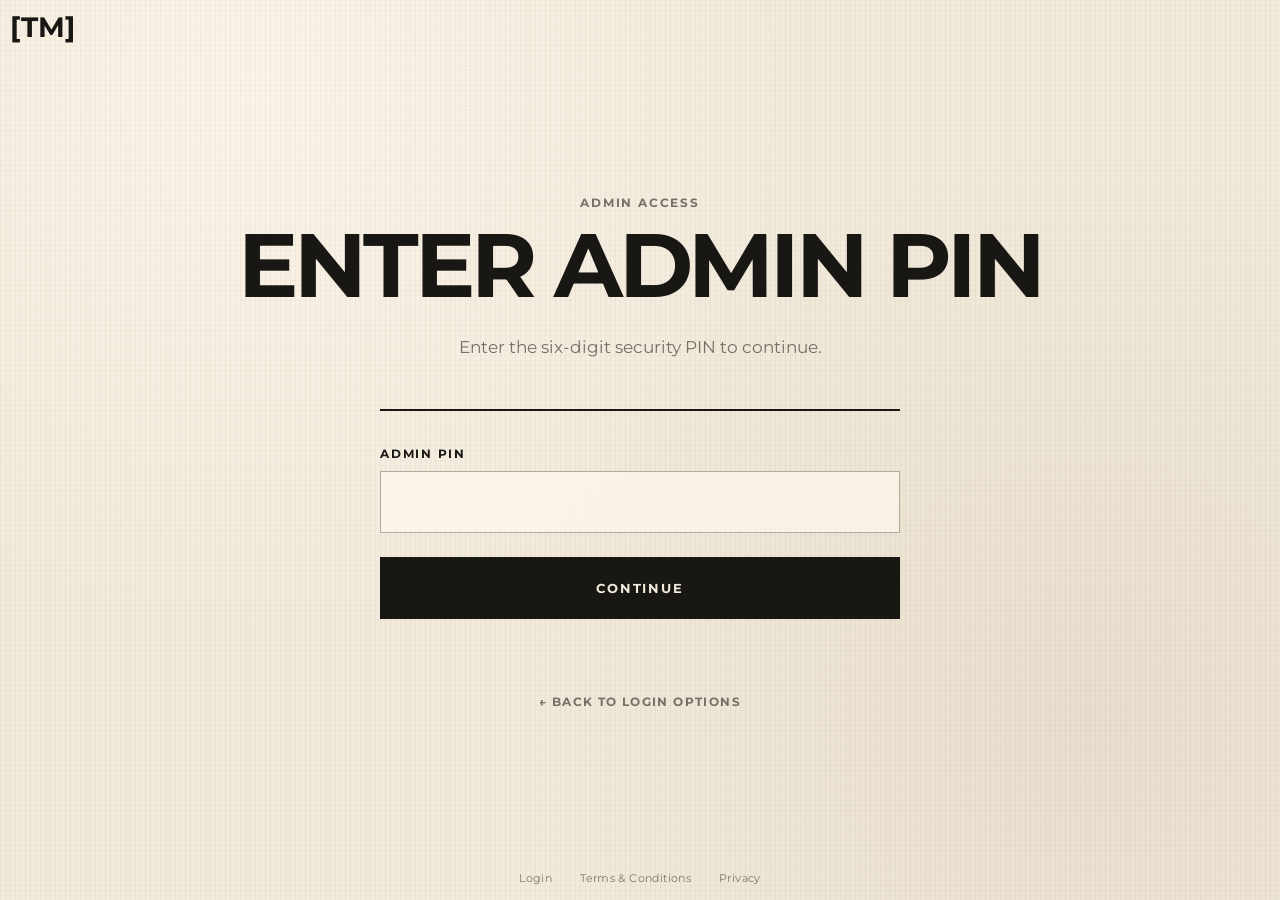
==== admin-pin.html @ 0ee7aaf1 "Add footer, legal pages, and role-based login flow" ====
<!doctype html><html lang="en"><head><meta charset="utf-8"><meta name="viewport" content="width=device-width,initial-scale=1"><title>Admin Access | Trinicle Marketing</title><link rel="stylesheet" href="auth.css"><link rel="stylesheet" href="footer.css"></head><body><a class="site-mark" href="index.html">[TM]</a><main class="auth-page"><section class="auth-shell"><p class="role-name">Admin access</p><h1>Enter Admin PIN</h1><p class="intro">Enter the six-digit security PIN to continue.</p><form class="auth-form" id="pin-form"><div class="field"><label for="admin-pin">Admin PIN</label><input class="pin-input" id="admin-pin" type="password" inputmode="numeric" pattern="[0-9]{6}" maxlength="6" required></div><button type="submit">Continue</button><p class="form-message" id="pin-message" aria-live="polite"></p></form><a class="back-link" href="login.html">← Back to login options</a></section></main><footer class="site-footer" aria-label="Website links"><a href="login.html">Login</a><a href="terms.html">Terms &amp; Conditions</a><a href="privacy.html">Privacy</a></footer><script src="login.js"></script></body></html>
---- auth.css ----
@import url('https://fonts.googleapis.com/css2?family=Montserrat:wght@400;500;600;700&display=swap');:root{--ink:#191714;--paper:#f2eadb;--blue:#165dff;--muted:#777067}*{box-sizing:border-box}html,body{min-height:100%;margin:0}body{color:var(--ink);background-color:var(--paper);background-image:linear-gradient(90deg,#7f6b5210 1px,transparent 1px),linear-gradient(#7f6b5208 1px,transparent 1px),radial-gradient(circle at 20% 10%,#fff9eeaa,transparent 42%),radial-gradient(circle at 85% 80%,#8e76551a,transparent 45%);background-size:5px 5px,5px 5px,100% 100%,100% 100%;font-family:"Montserrat",sans-serif}.site-mark{position:absolute;top:10px;left:10px;color:var(--ink);font-size:clamp(1.35rem,2.2vw,2.2rem);font-weight:700;text-decoration:none;transition:color .2s}.site-mark:hover,.site-mark:focus-visible{color:var(--blue);outline:none}.auth-page{display:grid;min-height:calc(100vh - 42px);place-items:center;padding:90px 22px 55px}.auth-shell{width:min(820px,100%);text-align:center}.auth-shell h1{margin:0;font-size:clamp(2.4rem,7vw,6rem);font-weight:700;line-height:.96;letter-spacing:-.045em;text-transform:uppercase}.intro{max-width:590px;margin:24px auto 48px;color:var(--muted);font-size:clamp(.95rem,1.4vw,1.08rem);line-height:1.7}.role-grid{display:grid;grid-template-columns:repeat(3,minmax(0,1fr));gap:18px}.role-card{display:grid;min-height:170px;place-items:center;border:3px solid var(--ink);padding:24px;color:var(--ink);background:#fffaf06e;font-size:clamp(1rem,2vw,1.28rem);font-weight:700;letter-spacing:.11em;text-decoration:none;text-transform:uppercase;transition:.22s}.role-card:hover,.role-card:focus-visible{color:var(--paper);background:var(--ink);transform:translateY(-5px);outline:none}.auth-form{display:grid;width:min(520px,100%);gap:24px;margin:48px auto 0;padding-top:36px;border-top:2px solid var(--ink);text-align:left}.field{display:grid;gap:10px}.field label{font-size:.73rem;font-weight:700;letter-spacing:.15em;text-transform:uppercase}.field input{width:100%;min-height:58px;border:1px solid #302b245c;padding:16px 17px;color:var(--ink);background:#fffaf0a8;font:inherit;outline:none}.field input:focus{border-color:var(--ink);box-shadow:0 0 0 3px #19171412}.auth-form button{min-height:62px;border:3px solid var(--ink);padding:17px 26px;color:var(--paper);background:var(--ink);font:700 .82rem "Montserrat",sans-serif;letter-spacing:.14em;text-transform:uppercase;cursor:pointer;transition:.2s}.auth-form button:hover,.auth-form button:focus-visible{color:var(--ink);background:transparent;transform:translateY(-2px);outline:none}.form-message{min-height:1.5em;margin:0;color:#777067;font-size:.85rem;line-height:1.5;text-align:center}.form-message.error{color:#9b2525}.back-link{display:inline-block;margin-top:32px;color:var(--muted);font-size:.72rem;font-weight:700;letter-spacing:.12em;text-decoration:none;text-transform:uppercase}.back-link:hover{color:#000}.pin-input{text-align:center;font-size:1.4rem!important;font-weight:700;letter-spacing:.32em}.role-name{color:var(--muted);font-size:.75rem;font-weight:700;letter-spacing:.15em;text-transform:uppercase}@media(max-width:650px){.auth-page{padding-top:82px}.role-grid{grid-template-columns:1fr}.role-card{min-height:100px}.auth-shell h1{font-size:clamp(2rem,11vw,3.7rem)}}
---- footer.css ----
.site-footer{position:relative;z-index:20;display:flex;align-items:center;justify-content:center;gap:clamp(14px,3vw,28px);min-height:42px;padding:11px 16px 13px;color:#7d776f;font-family:"Montserrat",sans-serif;font-size:11px;line-height:1.3;letter-spacing:.035em;text-align:center}.site-footer a{color:inherit;text-decoration:none;transition:color .2s ease}.site-footer a:hover,.site-footer a:focus-visible{color:#000;outline:none;text-decoration:underline;text-underline-offset:3px}@media(max-width:420px){.site-footer{gap:12px;padding-inline:10px;font-size:10px}}
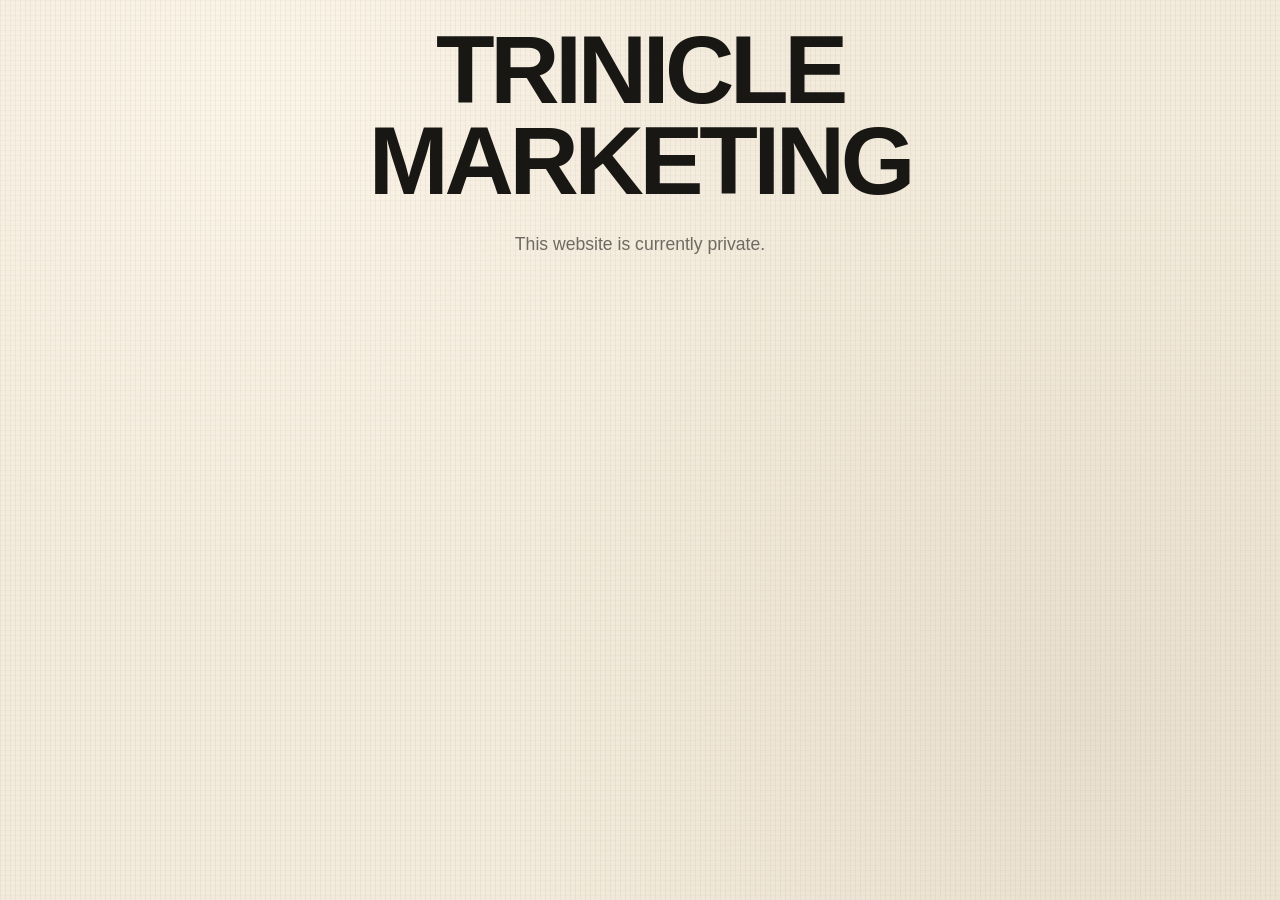
==== commit 85e54ae1: "Make Trinicle Marketing website private" ====
--- a/admin-pin.html
+++ b/admin-pin.html
@@ -1 +1,23 @@
-<!doctype html><html lang="en"><head><meta charset="utf-8"><meta name="viewport" content="width=device-width,initial-scale=1"><title>Admin Access | Trinicle Marketing</title><link rel="stylesheet" href="auth.css"><link rel="stylesheet" href="footer.css"></head><body><a class="site-mark" href="index.html">[TM]</a><main class="auth-page"><section class="auth-shell"><p class="role-name">Admin access</p><h1>Enter Admin PIN</h1><p class="intro">Enter the six-digit security PIN to continue.</p><form class="auth-form" id="pin-form"><div class="field"><label for="admin-pin">Admin PIN</label><input class="pin-input" id="admin-pin" type="password" inputmode="numeric" pattern="[0-9]{6}" maxlength="6" required></div><button type="submit">Continue</button><p class="form-message" id="pin-message" aria-live="polite"></p></form><a class="back-link" href="login.html">← Back to login options</a></section></main><footer class="site-footer" aria-label="Website links"><a href="login.html">Login</a><a href="terms.html">Terms &amp; Conditions</a><a href="privacy.html">Privacy</a></footer><script src="login.js"></script></body></html>+<!doctype html>
+<html lang="en">
+<head>
+  <meta charset="utf-8">
+  <meta name="viewport" content="width=device-width,initial-scale=1">
+  <meta name="robots" content="noindex,nofollow,noarchive">
+  <title>Private | Trinicle Marketing</title>
+  <style>
+    *{box-sizing:border-box}
+    html,body{min-height:100%;margin:0}
+    body{display:grid;place-items:center;padding:24px;color:#191714;background-color:#f2eadb;background-image:linear-gradient(90deg,#7f6b5210 1px,transparent 1px),linear-gradient(#7f6b5208 1px,transparent 1px),radial-gradient(circle at 20% 10%,#fff9eeaa,transparent 42%),radial-gradient(circle at 85% 80%,#8e76551a,transparent 45%);background-size:5px 5px,5px 5px,100% 100%,100% 100%;font-family:Arial,sans-serif;text-align:center}
+    main{width:min(650px,100%)}
+    h1{margin:0;font-size:clamp(2.4rem,8vw,6rem);line-height:.95;letter-spacing:-.045em;text-transform:uppercase}
+    p{margin:24px 0 0;color:#6f6961;font-size:clamp(.95rem,2vw,1.1rem);line-height:1.7}
+  </style>
+</head>
+<body>
+  <main>
+    <h1>Trinicle Marketing</h1>
+    <p>This website is currently private.</p>
+  </main>
+</body>
+</html>
